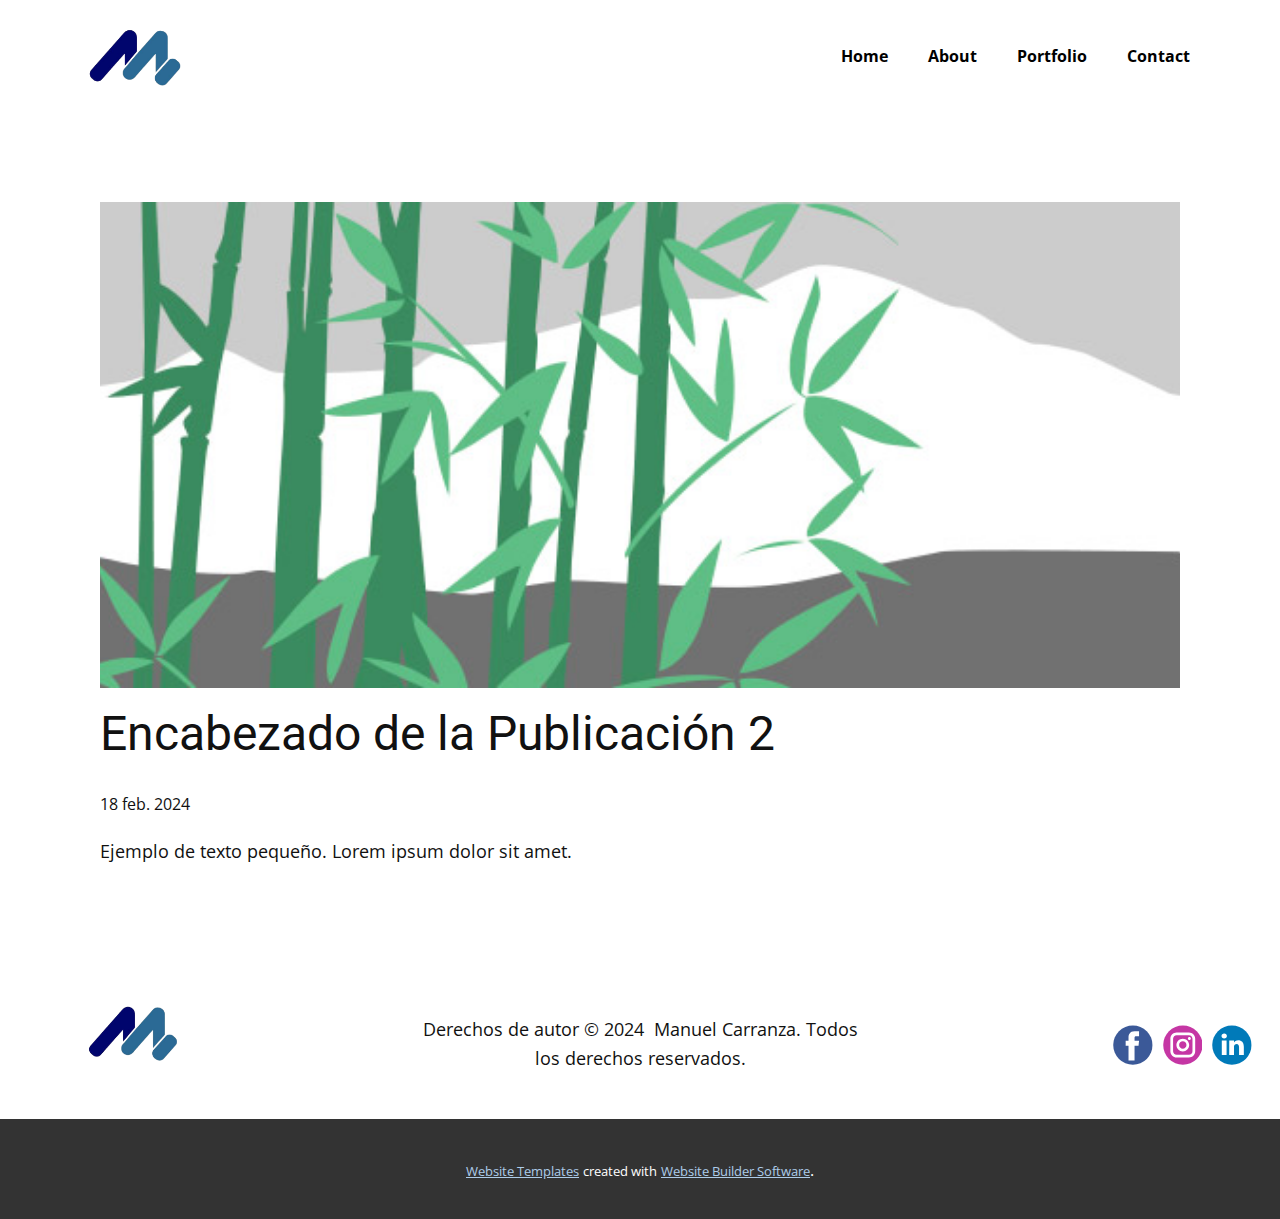
==== blog/enviar-1.html @ ad9ef8fd "WebPersonal" ====
<!DOCTYPE html>
<html style="font-size: 16px;" lang="es"><head>
    <meta name="viewport" content="width=device-width, initial-scale=1.0">
    <meta charset="utf-8">
    <meta name="keywords" content="Encabezado de la Publicación 1">
    <meta name="description" content="">
    <title>Encabezado de la Publicación 2</title>
    <link rel="stylesheet" href="../nicepage.css" media="screen">
<link rel="stylesheet" href="../Post-Template.css" media="screen">
    <script class="u-script" type="text/javascript" src="../jquery.js" defer=""></script>
    <script class="u-script" type="text/javascript" src="../nicepage.js" defer=""></script>
    <meta name="generator" content="Nicepage 6.5.3, nicepage.com">
    <link id="u-theme-google-font" rel="stylesheet" href="https://fonts.googleapis.com/css?family=Roboto:100,100i,300,300i,400,400i,500,500i,700,700i,900,900i|Open+Sans:300,300i,400,400i,500,500i,600,600i,700,700i,800,800i">
    
    
    
    <script type="application/ld+json">{
		"@context": "http://schema.org",
		"@type": "Organization",
		"name": "",
		"logo": "images/WhatsApp_Image_2024-03-06_at_18.01.57-removebg-preview.png",
		"sameAs": [
				"https://www.facebook.com/manu.carranzaa/",
				"https://www.instagram.com/manuwebdev1/",
				"www.linkedin.com/in/ manuel-carranza-25302529b"
		]
}</script>
    <meta name="theme-color" content="#478ac9">
  <meta data-intl-tel-input-cdn-path="intlTelInput/"></head>
  <body data-path-to-root="./" data-include-products="false" class="u-body u-xl-mode" data-lang="es"><header class="u-clearfix u-custom-color-4 u-header u-sticky u-sticky-779b u-header" id="sec-b860" data-href="https://nicepage.com"><div class="u-clearfix u-sheet u-sheet-1">
        <nav class="u-menu u-menu-one-level u-offcanvas u-menu-1" data-position="">
          <div class="menu-collapse" style="font-size: 1rem; letter-spacing: 0px; font-weight: 700;">
            <a class="u-button-style u-custom-left-right-menu-spacing u-custom-padding-bottom u-custom-text-active-color u-custom-text-color u-custom-text-hover-color u-custom-text-shadow u-custom-text-shadow-blur u-custom-text-shadow-color u-custom-text-shadow-transparency u-custom-text-shadow-x u-custom-text-shadow-y u-custom-top-bottom-menu-spacing u-nav-link u-text-active-palette-1-base u-text-hover-palette-2-base" href="#">
              <svg class="u-svg-link" viewBox="0 0 24 24"><use xmlns:xlink="http://www.w3.org/1999/xlink" xlink:href="#menu-hamburger"></use></svg>
              <svg class="u-svg-content" version="1.1" id="menu-hamburger" viewBox="0 0 16 16" x="0px" y="0px" xmlns:xlink="http://www.w3.org/1999/xlink" xmlns="http://www.w3.org/2000/svg"><g><rect y="1" width="16" height="2"></rect><rect y="7" width="16" height="2"></rect><rect y="13" width="16" height="2"></rect>
</g></svg>
            </a>
          </div>
          <div class="u-custom-menu u-nav-container">
            <ul class="u-nav u-unstyled u-nav-1"><li class="u-nav-item"><a class="u-button-style u-nav-link u-text-active-custom-color-6 u-text-custom-color-5 u-text-hover-custom-color-3" href="../ManuelCarranza-Front-endDev.html#sec-c610" style="padding: 10px 20px;">Home</a>
</li><li class="u-nav-item"><a class="u-button-style u-nav-link u-text-active-custom-color-6 u-text-custom-color-5 u-text-hover-custom-color-3" href="../ManuelCarranza-Front-endDev.html#sec-89f3" style="padding: 10px 20px;">About</a>
</li><li class="u-nav-item"><a class="u-button-style u-nav-link u-text-active-custom-color-6 u-text-custom-color-5 u-text-hover-custom-color-3" href="../ManuelCarranza-Front-endDev.html#sec-5bc9" style="padding: 10px 20px;">Portfolio</a>
</li><li class="u-nav-item"><a class="u-button-style u-nav-link u-text-active-custom-color-6 u-text-custom-color-5 u-text-hover-custom-color-3" href="../ManuelCarranza-Front-endDev.html#sec-637e" style="padding: 10px 20px;">Contact</a>
</li></ul>
          </div>
          <div class="u-custom-menu u-nav-container-collapse">
            <div class="u-black u-container-style u-inner-container-layout u-opacity u-opacity-95 u-sidenav">
              <div class="u-inner-container-layout u-sidenav-overflow">
                <div class="u-menu-close"></div>
                <ul class="u-align-center u-nav u-popupmenu-items u-unstyled u-nav-2"><li class="u-nav-item"><a class="u-button-style u-nav-link" href="../ManuelCarranza-Front-endDev.html#sec-c610">Home</a>
</li><li class="u-nav-item"><a class="u-button-style u-nav-link" href="../ManuelCarranza-Front-endDev.html#sec-89f3">About</a>
</li><li class="u-nav-item"><a class="u-button-style u-nav-link" href="../ManuelCarranza-Front-endDev.html#sec-5bc9">Portfolio</a>
</li><li class="u-nav-item"><a class="u-button-style u-nav-link" href="../ManuelCarranza-Front-endDev.html#sec-637e">Contact</a>
</li></ul>
              </div>
            </div>
            <div class="u-black u-menu-overlay u-opacity u-opacity-70"></div>
          </div>
        </nav>
        <a href="../tel:+54 9 3513247071" class="u-image u-logo u-image-1" data-image-width="500" data-image-height="500" title="Logo">
          <img src="../images/WhatsApp_Image_2024-03-06_at_18.01.57-removebg-preview.png" class="u-logo-image u-logo-image-1">
        </a>
      </div></header>
    <section class="u-align-center u-clearfix u-section-1" id="sec-8561">
      <div class="u-clearfix u-sheet u-valign-middle-md u-valign-middle-sm u-valign-middle-xs u-sheet-1"><!--post_details--><!--post_details_options_json--><!--{"source":""}--><!--/post_details_options_json--><!--blog_post-->
        <div class="u-container-style u-expanded-width u-post-details u-post-details-1">
          <div class="u-container-layout u-valign-middle u-container-layout-1"><!--blog_post_image-->
            <img alt="" class="u-blog-control u-expanded-width u-image u-image-default u-image-1" src="../images/68f64b9d.jpeg"><!--/blog_post_image--><!--blog_post_header-->
            <h2 class="u-blog-control u-text u-text-1">Encabezado de la Publicación 2</h2><!--/blog_post_header--><!--blog_post_metadata-->
            <div class="u-blog-control u-metadata u-metadata-1"><!--blog_post_metadata_date-->
              <span class="u-meta-date u-meta-icon">18 feb. 2024</span><!--/blog_post_metadata_date--><!--blog_post_metadata_category-->
              <!--/blog_post_metadata_category--><!--blog_post_metadata_comments-->
              <!--/blog_post_metadata_comments-->
            </div><!--/blog_post_metadata--><!--blog_post_content-->
            <div class="u-align-justify u-blog-control u-post-content u-text u-text-2 fr-view">
  Ejemplo de texto pequeño. Lorem ipsum dolor sit amet.
  </div><!--/blog_post_content-->
          </div>
        </div><!--/blog_post--><!--/post_details-->
      </div>
    </section>
    
    
    
    <footer class="u-align-center-md u-align-center-sm u-align-center-xs u-clearfix u-custom-color-4 u-footer" id="sec-303b"><div class="u-clearfix u-sheet u-sheet-1">
        <a href="https://nicepage.com" class="u-image u-logo u-image-1" data-image-width="500" data-image-height="500">
          <img src="../images/WhatsApp_Image_2024-03-06_at_18.01.57-removebg-preview.png" class="u-logo-image u-logo-image-1">
        </a>
        <p class="u-align-center-lg u-align-center-md u-align-center-xl u-text u-text-1">Derechos de autor © 2024&nbsp; Manuel Carranza. Todos los derechos reservados​.</p>
        <div class="u-align-left u-social-icons u-spacing-10 u-social-icons-1">
          <a class="u-social-url" title="facebook" target="_blank" href="https://www.facebook.com/manu.carranzaa/"><span class="u-icon u-social-facebook u-social-icon u-icon-1"><svg class="u-svg-link" preserveAspectRatio="xMidYMin slice" viewBox="0 0 112 112" style=""><use xmlns:xlink="http://www.w3.org/1999/xlink" xlink:href="#svg-e6a8"></use></svg><svg class="u-svg-content" viewBox="0 0 112 112" x="0" y="0" id="svg-e6a8"><circle fill="currentColor" cx="56.1" cy="56.1" r="55"></circle><path fill="#FFFFFF" d="M73.5,31.6h-9.1c-1.4,0-3.6,0.8-3.6,3.9v8.5h12.6L72,58.3H60.8v40.8H43.9V58.3h-8V43.9h8v-9.2
      c0-6.7,3.1-17,17-17h12.5v13.9H73.5z"></path></svg></span>
          </a>
          <a class="u-social-url" title="instagram" target="_blank" href="https://www.instagram.com/manuwebdev1/"><span class="u-icon u-social-icon u-social-instagram u-icon-2"><svg class="u-svg-link" preserveAspectRatio="xMidYMin slice" viewBox="0 0 112 112" style=""><use xmlns:xlink="http://www.w3.org/1999/xlink" xlink:href="#svg-4ef1"></use></svg><svg class="u-svg-content" viewBox="0 0 112 112" x="0" y="0" id="svg-4ef1"><circle fill="currentColor" cx="56.1" cy="56.1" r="55"></circle><path fill="#FFFFFF" d="M55.9,38.2c-9.9,0-17.9,8-17.9,17.9C38,66,46,74,55.9,74c9.9,0,17.9-8,17.9-17.9C73.8,46.2,65.8,38.2,55.9,38.2
      z M55.9,66.4c-5.7,0-10.3-4.6-10.3-10.3c-0.1-5.7,4.6-10.3,10.3-10.3c5.7,0,10.3,4.6,10.3,10.3C66.2,61.8,61.6,66.4,55.9,66.4z"></path><path fill="#FFFFFF" d="M74.3,33.5c-2.3,0-4.2,1.9-4.2,4.2s1.9,4.2,4.2,4.2s4.2-1.9,4.2-4.2S76.6,33.5,74.3,33.5z"></path><path fill="#FFFFFF" d="M73.1,21.3H38.6c-9.7,0-17.5,7.9-17.5,17.5v34.5c0,9.7,7.9,17.6,17.5,17.6h34.5c9.7,0,17.5-7.9,17.5-17.5V38.8
      C90.6,29.1,82.7,21.3,73.1,21.3z M83,73.3c0,5.5-4.5,9.9-9.9,9.9H38.6c-5.5,0-9.9-4.5-9.9-9.9V38.8c0-5.5,4.5-9.9,9.9-9.9h34.5
      c5.5,0,9.9,4.5,9.9,9.9V73.3z"></path></svg></span>
          </a>
          <a class="u-social-url" title="linkedin" target="_blank" href="../www.linkedin.com/in/ manuel-carranza-25302529b"><span class="u-icon u-social-icon u-social-linkedin u-icon-3"><svg class="u-svg-link" preserveAspectRatio="xMidYMin slice" viewBox="0 0 112 112" style=""><use xmlns:xlink="http://www.w3.org/1999/xlink" xlink:href="#svg-9145"></use></svg><svg class="u-svg-content" viewBox="0 0 112 112" x="0" y="0" id="svg-9145"><circle fill="currentColor" cx="56.1" cy="56.1" r="55"></circle><path fill="#FFFFFF" d="M41.3,83.7H27.9V43.4h13.4V83.7z M34.6,37.9L34.6,37.9c-4.6,0-7.5-3.1-7.5-7c0-4,3-7,7.6-7s7.4,3,7.5,7
      C42.2,34.8,39.2,37.9,34.6,37.9z M89.6,83.7H76.2V62.2c0-5.4-1.9-9.1-6.8-9.1c-3.7,0-5.9,2.5-6.9,4.9c-0.4,0.9-0.4,2.1-0.4,3.3v22.5
      H48.7c0,0,0.2-36.5,0-40.3h13.4v5.7c1.8-2.7,5-6.7,12.1-6.7c8.8,0,15.4,5.8,15.4,18.1V83.7z"></path></svg></span>
          </a>
        </div>
      </div></footer>
    <section class="u-backlink u-clearfix u-grey-80">
      <a class="u-link" href="https://nicepage.com/website-templates" target="_blank">
        <span>Website Templates</span>
      </a>
      <p class="u-text">
        <span>created with</span>
      </p>
      <a class="u-link" href="" target="_blank">
        <span>Website Builder Software</span>
      </a>. 
    </section>
  
</body></html>
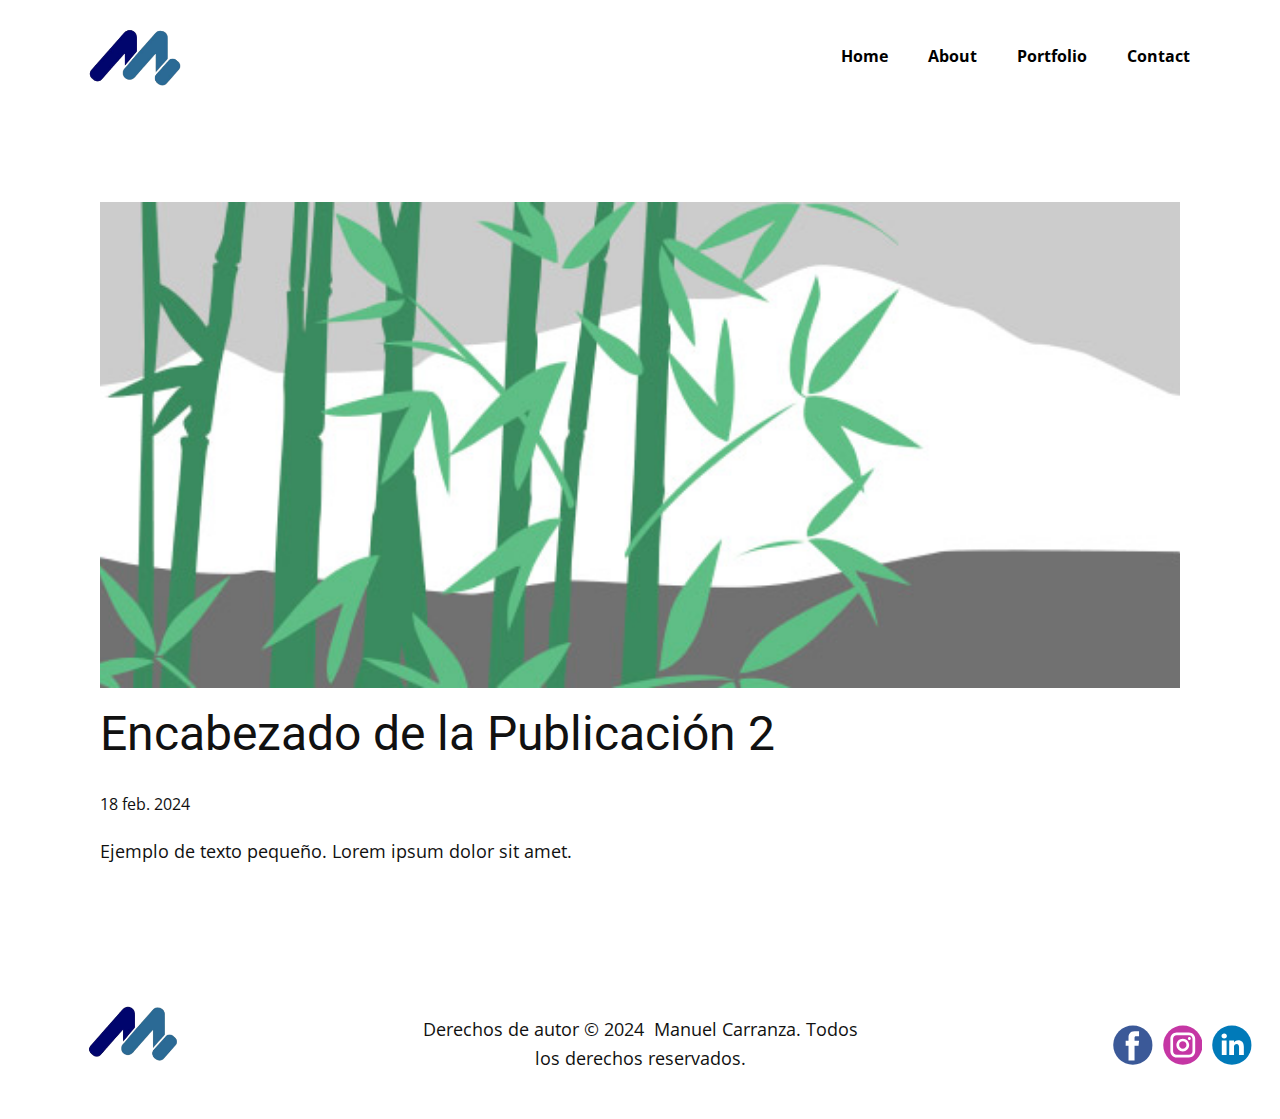
==== commit 788d3174: "Add files via upload" ====
--- a/blog/enviar-1.html
+++ b/blog/enviar-1.html
@@ -102,16 +102,5 @@
           </a>
         </div>
       </div></footer>
-    <section class="u-backlink u-clearfix u-grey-80">
-      <a class="u-link" href="https://nicepage.com/website-templates" target="_blank">
-        <span>Website Templates</span>
-      </a>
-      <p class="u-text">
-        <span>created with</span>
-      </p>
-      <a class="u-link" href="" target="_blank">
-        <span>Website Builder Software</span>
-      </a>. 
-    </section>
   
 </body></html>